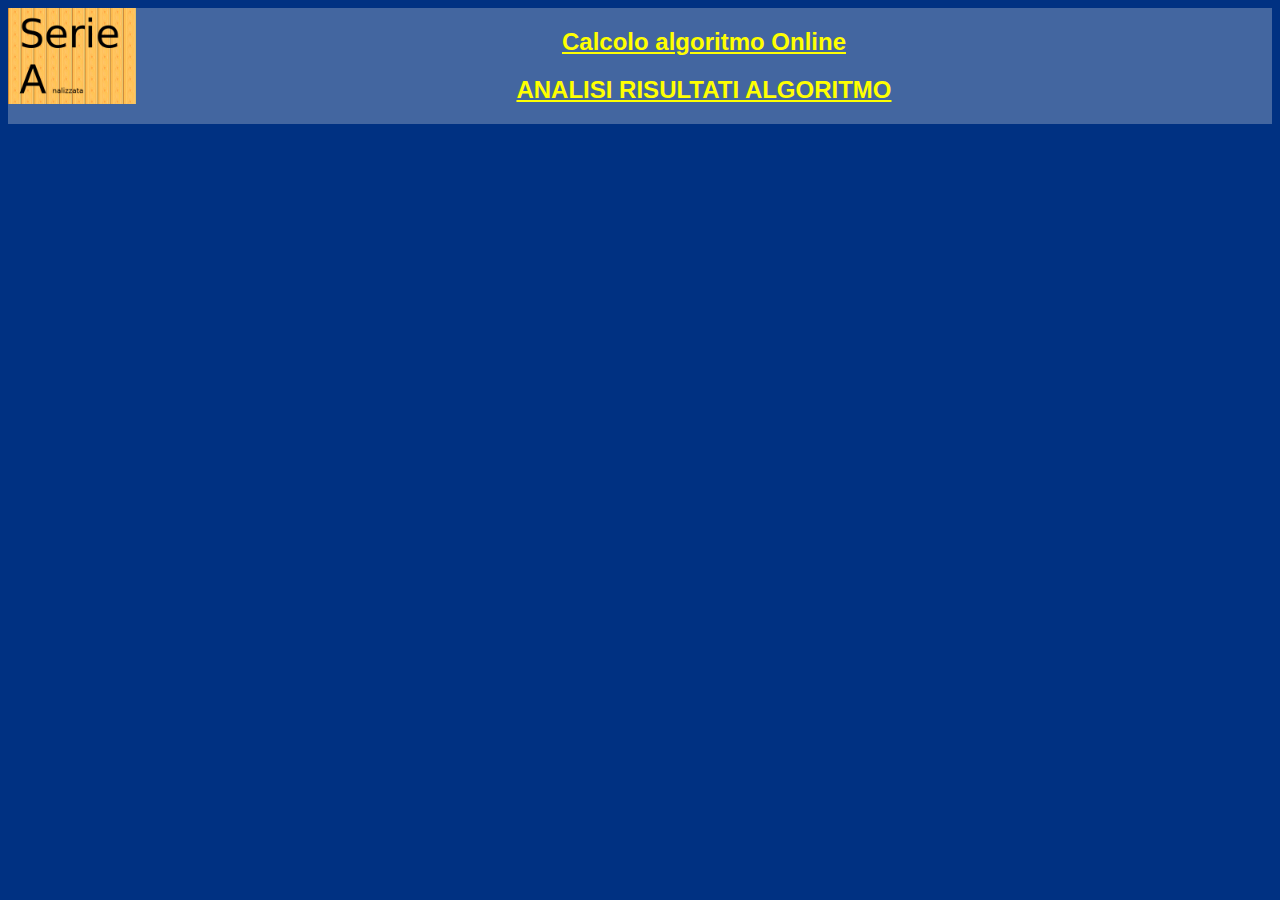
==== index.html @ 1b75f9e5 "Aggiunto logo" ====
<head>
  <meta charset="utf-8">
  <meta name=viewport content="width=280">
<!-- Global site tag (gtag.js) - Google Analytics -->
<script async src="https://www.googletagmanager.com/gtag/js?id=UA-108378671-1"></script>
<script>
  window.dataLayer = window.dataLayer || [];
  function gtag(){dataLayer.push(arguments);}
  gtag('js', new Date());

  gtag('config', 'UA-108378671-1');
</script>

<title>Sito di Carzacc</title>
 <link rel="stylesheet" type="text/css" href="./index.css">
</head>
<body>
  <div>
    <a href=http://carzacc.info><img src=./logosito.png alt="Serie Analizzata" style="width:128px;height:96px;float:left;"></a>
  <p>
  <h2><a href=http://algoritmo.carzacc.info>Calcolo algoritmo Online</a></h2>
  </p>
  <p>
  <h2><a href=http://analisi.carzacc.info>ANALISI RISULTATI ALGORITMO</a></h2>
  </p>

</body>
---- index.css ----
a {
  color: yellow;
}
#avviatore  {
}
#Risultati  {
  background-color: #438727;
  width: 45%;
  float:right;
}
div {
  background-color: #4366a0;
  width: 100%;
  float:left ;
}
h2  {
  font-family: 'Droid Sans', sans-serif;
  color:white;

}
button {
   background-color: #a06e43;
   color: white;
   font-size: 18px;
   padding: 12px;
   border: none;
   cursor: pointer;
   font-family: 'Nova Flat', cursive;

}

body  {
  text-align: center;
  font-family: 'Quicksand', sans-serif;
  background-color: #003182;
  color: white;
}

/* Font disponibili:


    font-family: 'Droid Sans', sans-serif;

    font-family: 'Nova Flat', cursive;

    font-family: 'Quicksand', sans-serif;

*/
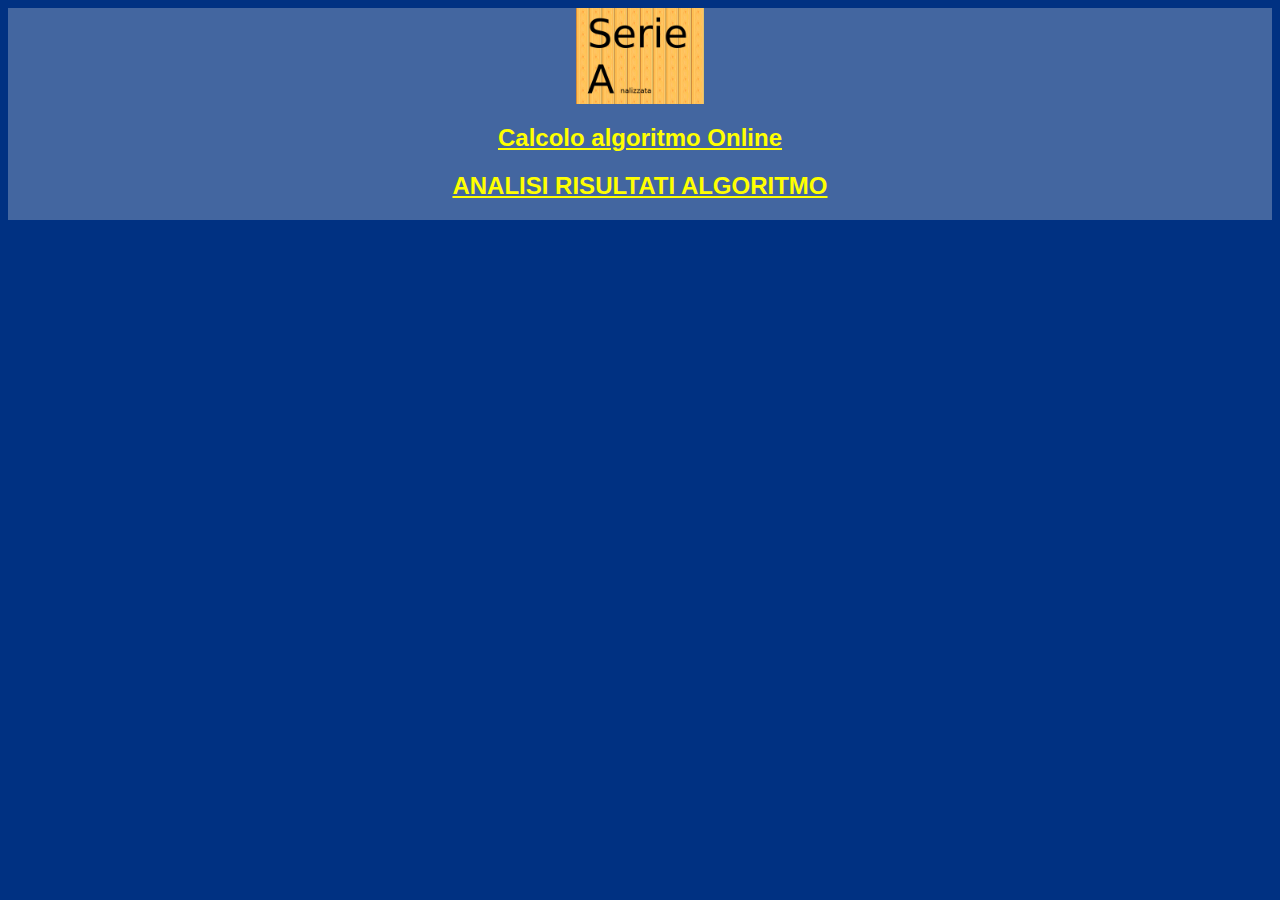
==== commit 585a5829: "Migliorata visualizzazione su smartphone" ====
--- a/index.html
+++ b/index.html
@@ -16,7 +16,7 @@
 </head>
 <body>
   <div>
-    <a href=http://carzacc.info><img src=./logosito.png alt="Serie Analizzata" style="width:128px;height:96px;float:left;"></a>
+    <a href=http://carzacc.info><img src=./logosito.png alt="Serie Analizzata" style="width:128px;height:96px;float:center;"></a>
   <p>
   <h2><a href=http://algoritmo.carzacc.info>Calcolo algoritmo Online</a></h2>
   </p>
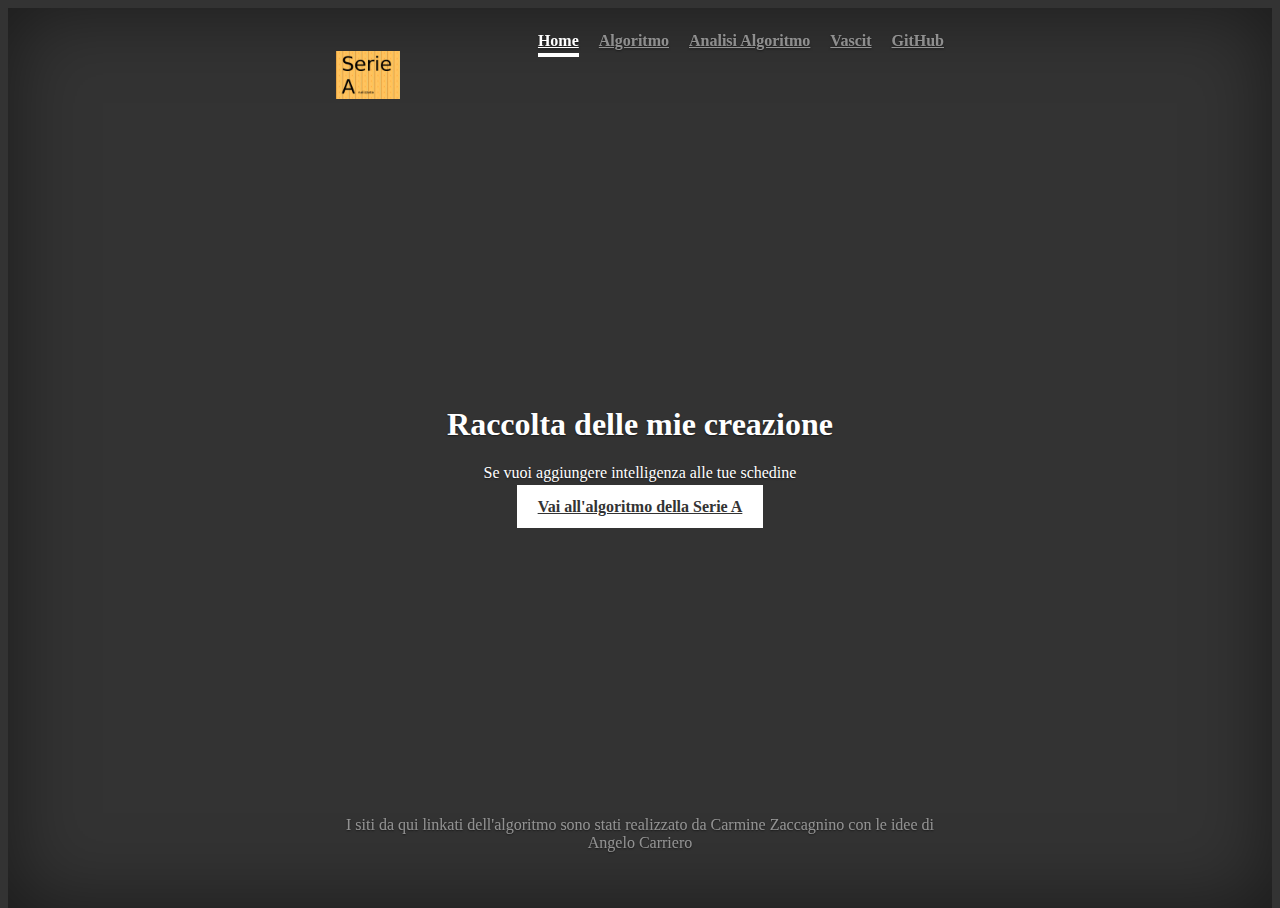
==== commit 185b672b: "Passato a Bootstrap basato su template Cover" ====
--- a/index.html
+++ b/index.html
@@ -1,27 +1,56 @@
-<head>
-  <meta charset="utf-8">
-  <meta name=viewport content="width=280">
-<!-- Global site tag (gtag.js) - Google Analytics -->
-<script async src="https://www.googletagmanager.com/gtag/js?id=UA-108378671-1"></script>
-<script>
-  window.dataLayer = window.dataLayer || [];
-  function gtag(){dataLayer.push(arguments);}
-  gtag('js', new Date());
+<!doctype html>
+<html lang="en">
+  <head>
+    <meta charset="utf-8">
+    <meta name="viewport" content="width=device-width, initial-scale=1, shrink-to-fit=no">
+    <meta name="description" content="">
+    <meta name="author" content="">
+    <link rel="icon" href="../../../../favicon.ico">
 
-  gtag('config', 'UA-108378671-1');
-</script>
+    <title>La home di Carmine Zaccagnino</title>
 
-<title>Sito di Carzacc</title>
- <link rel="stylesheet" type="text/css" href="./index.css">
-</head>
-<body>
-  <div>
-    <a href=http://carzacc.info><img src=./logosito.png alt="Serie Analizzata" style="width:128px;height:96px;float:center;"></a>
-  <p>
-  <h2><a href=http://algoritmo.carzacc.info>Calcolo algoritmo Online</a></h2>
-  </p>
-  <p>
-  <h2><a href=http://analisi.carzacc.info>ANALISI RISULTATI ALGORITMO</a></h2>
-  </p>
+    <link rel="stylesheet" href="https://maxcdn.bootstrapcdn.com/bootstrap/4.0.0-beta.2/css/bootstrap.min.css" integrity="sha384-PsH8R72JQ3SOdhVi3uxftmaW6Vc51MKb0q5P2rRUpPvrszuE4W1povHYgTpBfshb" crossorigin="anonymous">
+    <!-- Stile "cover" di bootstrap -->
+    <link href="cover.css" rel="stylesheet">
+  </head>
 
+  <body>
+
+    <div class="site-wrapper">
+
+      <div class="site-wrapper-inner">
+
+        <div class="cover-container">
+
+          <header class="masthead clearfix">
+            <div class="inner">
+              <h3 class="masthead-brand"><img width="64px" height="48px" src=logosito.png></h3>
+              <nav class="nav nav-masthead">
+                <a class="nav-link active" href="www.carzacc.info">Home</a>
+                <a class="nav-link" href="http://algoritmo.carzacc.info">Algoritmo</a>
+                <a class="nav-link" href="http://analisi.carzacc.info">Analisi Algoritmo</a>
+                <a class="nav-link" href="http://vascit.carzacc.info">Vascit</a>
+                <a class="nav-link" href="https://github.com/carzacc">GitHub</a>
+              </nav>
+            </div>
+          </header>
+          <main role="main" class="inner cover">
+            <h1 class="cover-heading">Raccolta delle mie creazione</h1>
+            <p class="lead">Se vuoi aggiungere intelligenza alle tue schedine</p>
+            <p class="lead">
+              <a href="http://algoritmo.carzacc.info" class="btn btn-lg btn-secondary">Vai all'algoritmo della Serie A</a>
+            </p>
+          </main>
+          <footer class="mastfoot">
+            <div class="inner">
+              <p>I siti da qui linkati dell'algoritmo sono stati realizzato da Carmine Zaccagnino con le idee di Angelo Carriero</p>
+            </div>
+          </footer>
+        </div>
+      </div>
+    </div>
+<script src="https://code.jquery.com/jquery-3.2.1.slim.min.js" integrity="sha384-KJ3o2DKtIkvYIK3UENzmM7KCkRr/rE9/Qpg6aAZGJwFDMVNA/GpGFF93hXpG5KkN" crossorigin="anonymous"></script>
+<script src="https://maxcdn.bootstrapcdn.com/bootstrap/4.0.0-beta.2/js/bootstrap.min.js" integrity="sha384-alpBpkh1PFOepccYVYDB4do5UnbKysX5WZXm3XxPqe5iKTfUKjNkCk9SaVuEZflJ" crossorigin="anonymous"></script>
+<script src="https://cdnjs.cloudflare.com/ajax/libs/popper.js/1.12.3/umd/popper.min.js" integrity="sha384-vFJXuSJphROIrBnz7yo7oB41mKfc8JzQZiCq4NCceLEaO4IHwicKwpJf9c9IpFgh" crossorigin="anonymous"></script>
 </body>
+</html>
--- a/cover.css
+++ b/cover.css
@@ -0,0 +1,161 @@
+/*
+ * Globals
+ */
+
+/* Links */
+a,
+a:focus,
+a:hover {
+  color: #fff;
+}
+
+/* Custom default button */
+.btn-secondary,
+.btn-secondary:hover,
+.btn-secondary:focus {
+  color: #333;
+  text-shadow: none; /* Prevent inheritance from `body` */
+  background-color: #fff;
+  border: .05rem solid #fff;
+}
+
+
+/*
+ * Base structure
+ */
+
+html,
+body {
+  height: 100%;
+  background-color: #333;
+}
+body {
+  color: #fff;
+  text-align: center;
+  text-shadow: 0 .05rem .1rem rgba(0,0,0,.5);
+}
+
+/* Extra markup and styles for table-esque vertical and horizontal centering */
+.site-wrapper {
+  display: table;
+  width: 100%;
+  height: 100%; /* For at least Firefox */
+  min-height: 100%;
+  box-shadow: inset 0 0 5rem rgba(0,0,0,.5);
+}
+.site-wrapper-inner {
+  display: table-cell;
+  vertical-align: top;
+}
+.cover-container {
+  margin-right: auto;
+  margin-left: auto;
+}
+
+/* Padding for spacing */
+.inner {
+  padding: 2rem;
+}
+
+
+/*
+ * Header
+ */
+
+.masthead {
+  margin-bottom: 2rem;
+}
+
+.masthead-brand {
+  margin-bottom: 0;
+}
+
+.nav-masthead .nav-link {
+  padding: .25rem 0;
+  font-weight: 700;
+  color: rgba(255,255,255,.5);
+  background-color: transparent;
+  border-bottom: .25rem solid transparent;
+}
+
+.nav-masthead .nav-link:hover,
+.nav-masthead .nav-link:focus {
+  border-bottom-color: rgba(255,255,255,.25);
+}
+
+.nav-masthead .nav-link + .nav-link {
+  margin-left: 1rem;
+}
+
+.nav-masthead .active {
+  color: #fff;
+  border-bottom-color: #fff;
+}
+
+@media (min-width: 48em) {
+  .masthead-brand {
+    float: left;
+  }
+  .nav-masthead {
+    float: right;
+  }
+}
+
+
+/*
+ * Cover
+ */
+
+.cover {
+  padding: 0 1.5rem;
+}
+.cover .btn-lg {
+  padding: .75rem 1.25rem;
+  font-weight: 700;
+}
+
+
+/*
+ * Footer
+ */
+
+.mastfoot {
+  color: rgba(255,255,255,.5);
+}
+
+
+/*
+ * Affix and center
+ */
+
+@media (min-width: 40em) {
+  /* Pull out the header and footer */
+  .masthead {
+    position: fixed;
+    top: 0;
+  }
+  .mastfoot {
+    position: fixed;
+    bottom: 0;
+  }
+
+  /* Start the vertical centering */
+  .site-wrapper-inner {
+    vertical-align: middle;
+  }
+
+  /* Handle the widths */
+  .masthead,
+  .mastfoot,
+  .cover-container {
+    width: 100%; /* Must be percentage or pixels for horizontal alignment */
+  }
+}
+
+@media (min-width: 62em) {
+  .masthead,
+  .mastfoot,
+  .cover-container {
+    width: 42rem;
+  }
+}
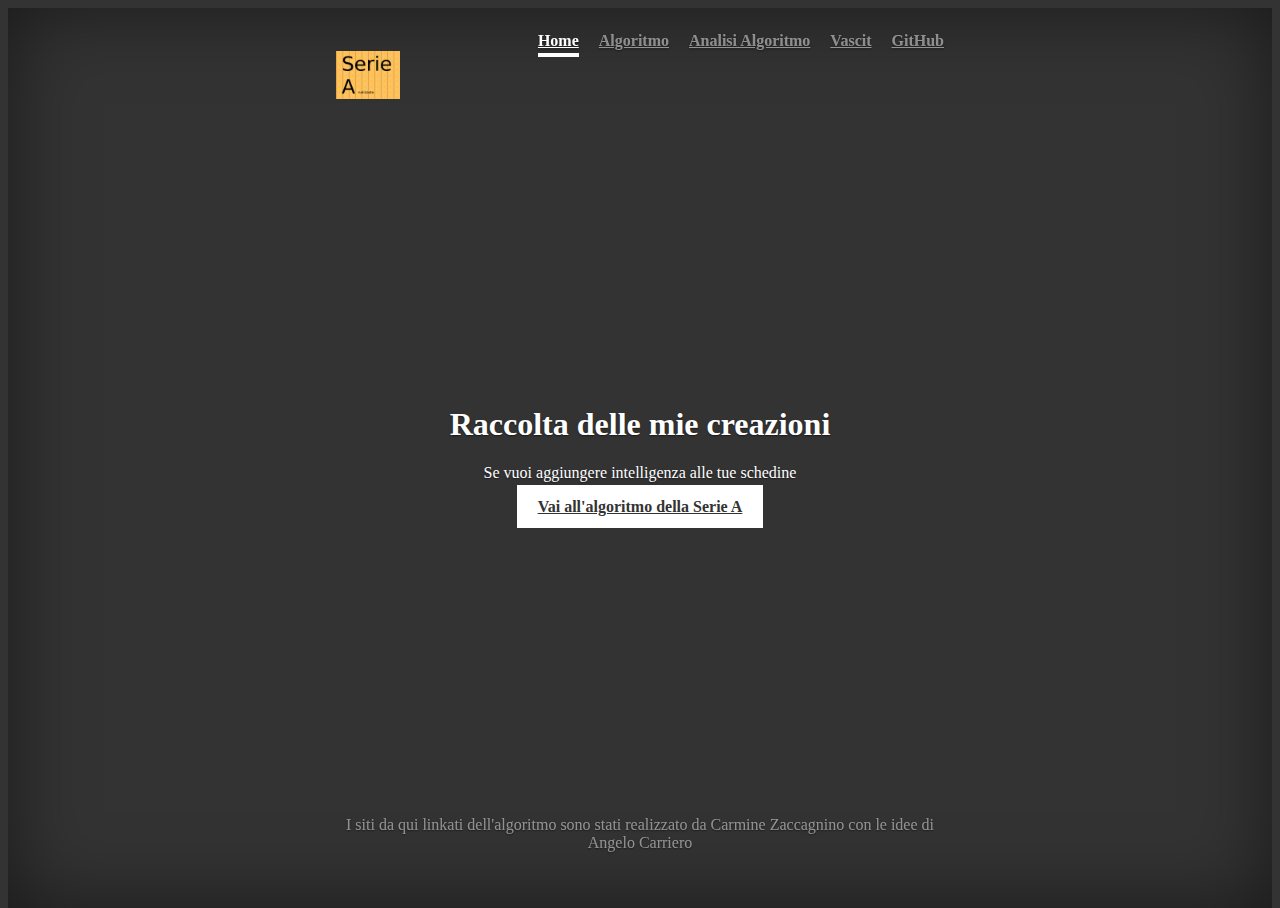
==== commit f6fca9dd: "-" ====
--- a/index.html
+++ b/index.html
@@ -35,7 +35,7 @@
             </div>
           </header>
           <main role="main" class="inner cover">
-            <h1 class="cover-heading">Raccolta delle mie creazione</h1>
+            <h1 class="cover-heading">Raccolta delle mie creazioni</h1>
             <p class="lead">Se vuoi aggiungere intelligenza alle tue schedine</p>
             <p class="lead">
               <a href="http://algoritmo.carzacc.info" class="btn btn-lg btn-secondary">Vai all'algoritmo della Serie A</a>
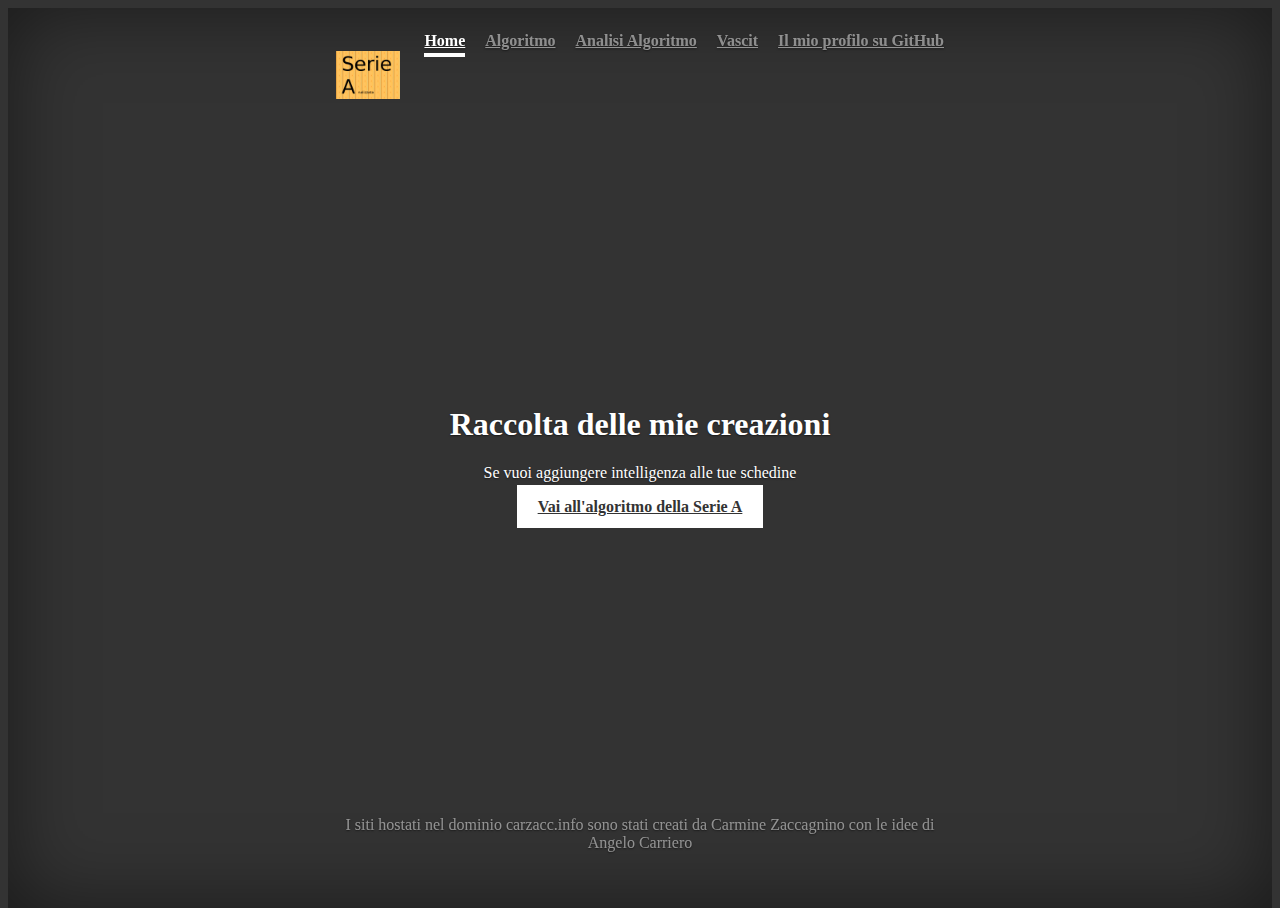
==== commit 9c830a09: "-" ====
--- a/index.html
+++ b/index.html
@@ -30,7 +30,7 @@
                 <a class="nav-link" href="http://algoritmo.carzacc.info">Algoritmo</a>
                 <a class="nav-link" href="http://analisi.carzacc.info">Analisi Algoritmo</a>
                 <a class="nav-link" href="http://vascit.carzacc.info">Vascit</a>
-                <a class="nav-link" href="https://github.com/carzacc">GitHub</a>
+                <a class="nav-link" href="https://github.com/carzacc">Il mio profilo su GitHub</a>
               </nav>
             </div>
           </header>
@@ -43,7 +43,7 @@
           </main>
           <footer class="mastfoot">
             <div class="inner">
-              <p>I siti da qui linkati dell'algoritmo sono stati realizzato da Carmine Zaccagnino con le idee di Angelo Carriero</p>
+              <p>I siti hostati nel dominio carzacc.info sono stati creati da Carmine Zaccagnino con le idee di Angelo Carriero</p>
             </div>
           </footer>
         </div>
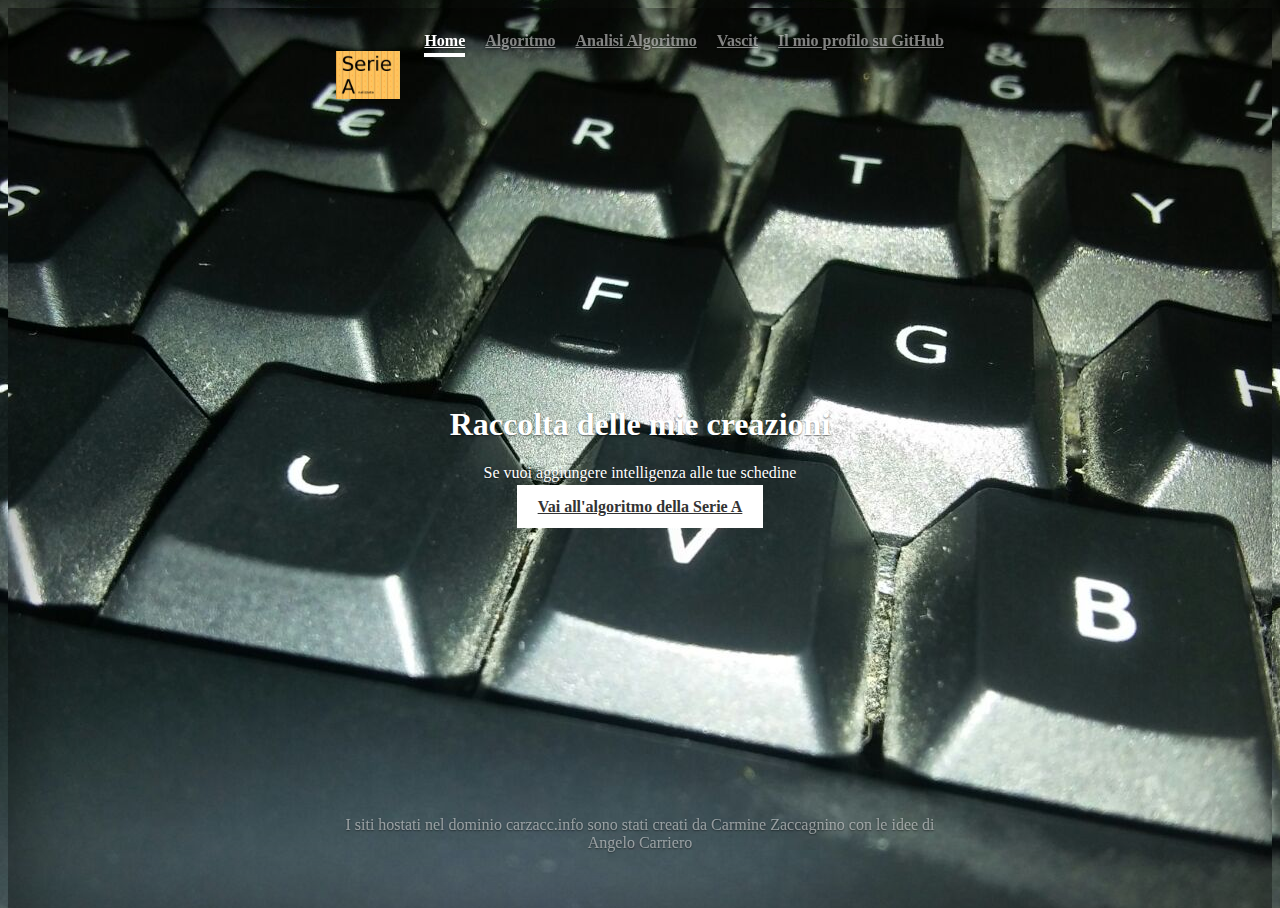
==== commit ae35bd65: "Cambiato sfondo" ====
--- a/index.html
+++ b/index.html
@@ -5,7 +5,7 @@
     <meta name="viewport" content="width=device-width, initial-scale=1, shrink-to-fit=no">
     <meta name="description" content="">
     <meta name="author" content="">
-    <link rel="icon" href="../../../../favicon.ico">
+    <link rel="icon" href="./logosito.png">
 
     <title>La home di Carmine Zaccagnino</title>
 
@@ -26,7 +26,7 @@
             <div class="inner">
               <h3 class="masthead-brand"><img width="64px" height="48px" src=logosito.png></h3>
               <nav class="nav nav-masthead">
-                <a class="nav-link active" href="www.carzacc.info">Home</a>
+                <a class="nav-link active" href="/">Home</a>
                 <a class="nav-link" href="http://algoritmo.carzacc.info">Algoritmo</a>
                 <a class="nav-link" href="http://analisi.carzacc.info">Analisi Algoritmo</a>
                 <a class="nav-link" href="http://vascit.carzacc.info">Vascit</a>
--- a/cover.css
+++ b/cover.css
@@ -27,7 +27,7 @@
 html,
 body {
   height: 100%;
-  background-color: #333;
+  background: url(sfondosito.jpeg) center center; 
 }
 body {
   color: #fff;
